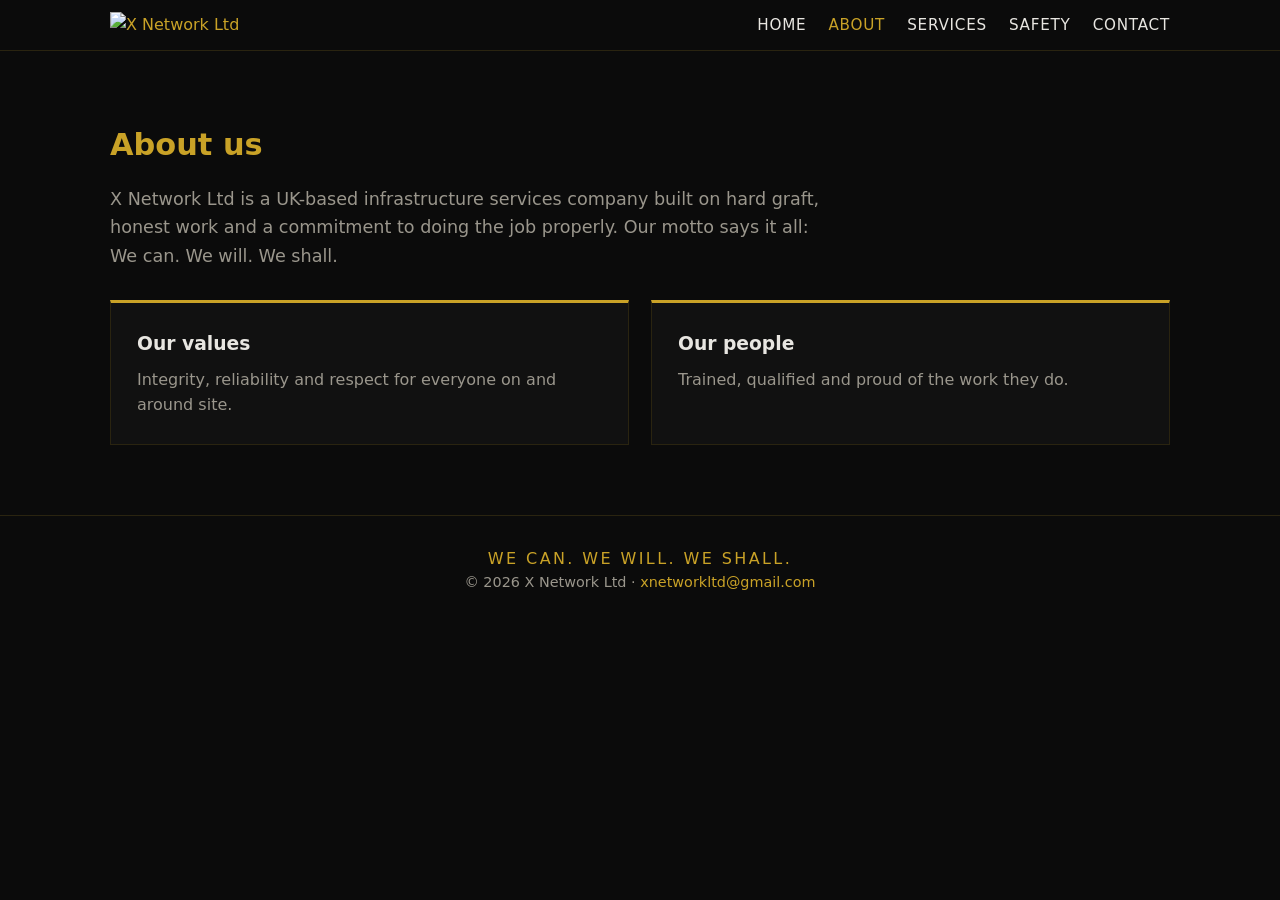
==== about.html @ 1fee2ac1 "Add X Network Ltd website" ====
<!doctype html><html lang="en-GB"><head><meta charset="utf-8"><meta name="viewport" content="width=device-width,initial-scale=1">
<title>About | X Network Ltd</title><meta name="description" content="X Network Ltd. Reliable, safety-first infrastructure services. We can. We will. We shall.">
<link rel="icon" href="assets/logo.png"><link rel="stylesheet" href="assets/style.css">
<!-- X Ads pixel slot (account id: oftlz). Paste X's base pixel code here when Dave approves going live. Nothing loaded yet. -->
</head><body><header><div class="nav"><a href="index.html"><img src="assets/logo.png" alt="X Network Ltd"></a><ul><li><a href="index.html">Home</a></li><li><a href="about.html" class=on>About</a></li><li><a href="services.html">Services</a></li><li><a href="safety.html">Safety</a></li><li><a href="contact.html">Contact</a></li></ul></div></header>
<section class="wrap"><h2>About us</h2><p class="lead">X Network Ltd is a UK-based infrastructure services company built on hard graft, honest work and a commitment to doing the job properly. Our motto says it all: We can. We will. We shall.</p><div class=grid><div class="card"><h3>Our values</h3><p>Integrity, reliability and respect for everyone on and around site.</p></div><div class="card"><h3>Our people</h3><p>Trained, qualified and proud of the work they do.</p></div></div></section>
<footer><p class="motto" style="font-size:1rem">We can. We will. We shall.</p><p>&copy; 2026 X Network Ltd &middot; <a href="mailto:xnetworkltd@gmail.com">xnetworkltd@gmail.com</a></p></footer></body></html>
---- assets/style.css ----
*{box-sizing:border-box;margin:0;padding:0}:root{--bk:#0b0b0b;--gd:#c9a227;--tx:#e8e6e1;--mu:#9a968c}
body{background:var(--bk);color:var(--tx);font-family:system-ui,-apple-system,Segoe UI,Roboto,Arial,sans-serif;line-height:1.6}
a{color:var(--gd);text-decoration:none}header{position:sticky;top:0;background:rgba(11,11,11,.95);border-bottom:1px solid #2a2410;z-index:9}
.nav{max-width:1100px;margin:auto;display:flex;align-items:center;justify-content:space-between;padding:12px 20px;flex-wrap:wrap;gap:10px}
.nav img{height:46px}.nav ul{list-style:none;display:flex;gap:22px;flex-wrap:wrap}.nav ul a{color:var(--tx);font-size:.95rem;letter-spacing:.05em;text-transform:uppercase}
.nav ul a:hover,.nav ul a.on{color:var(--gd)}
.hero{text-align:center;padding:110px 20px 90px;background:radial-gradient(circle at 50% 30%,#1c1708,#0b0b0b 70%)}
.hero img{width:min(320px,70%)}.hero h1{font-size:clamp(2rem,6vw,3.6rem);margin:24px 0 8px;letter-spacing:.04em}
.motto{color:var(--gd);font-size:clamp(1.1rem,3vw,1.5rem);letter-spacing:.15em;text-transform:uppercase}
.btn{display:inline-block;margin-top:30px;padding:14px 32px;border:2px solid var(--gd);color:var(--gd);text-transform:uppercase;letter-spacing:.1em;font-weight:600}
.btn:hover{background:var(--gd);color:var(--bk)}
section.wrap{max-width:1100px;margin:auto;padding:70px 20px}h2{color:var(--gd);font-size:1.9rem;margin-bottom:16px}
.grid{display:grid;grid-template-columns:repeat(auto-fit,minmax(240px,1fr));gap:22px;margin-top:30px}
.card{border:1px solid #2a2410;border-top:3px solid var(--gd);padding:26px;background:#111}.card h3{margin-bottom:8px}
.card p,.lead{color:var(--mu)}.lead{max-width:720px;font-size:1.1rem}
form{display:grid;gap:14px;max-width:560px;margin-top:24px}input,textarea{background:#141414;border:1px solid #333;color:var(--tx);padding:12px;font:inherit}
button{cursor:pointer;background:var(--gd);color:var(--bk);border:0;padding:14px;font-weight:700;text-transform:uppercase;letter-spacing:.1em}
footer{border-top:1px solid #2a2410;text-align:center;padding:30px 20px;color:var(--mu);font-size:.9rem}
@media(max-width:600px){.nav{justify-content:center}.nav ul{gap:14px;justify-content:center}.hero{padding:70px 16px}}
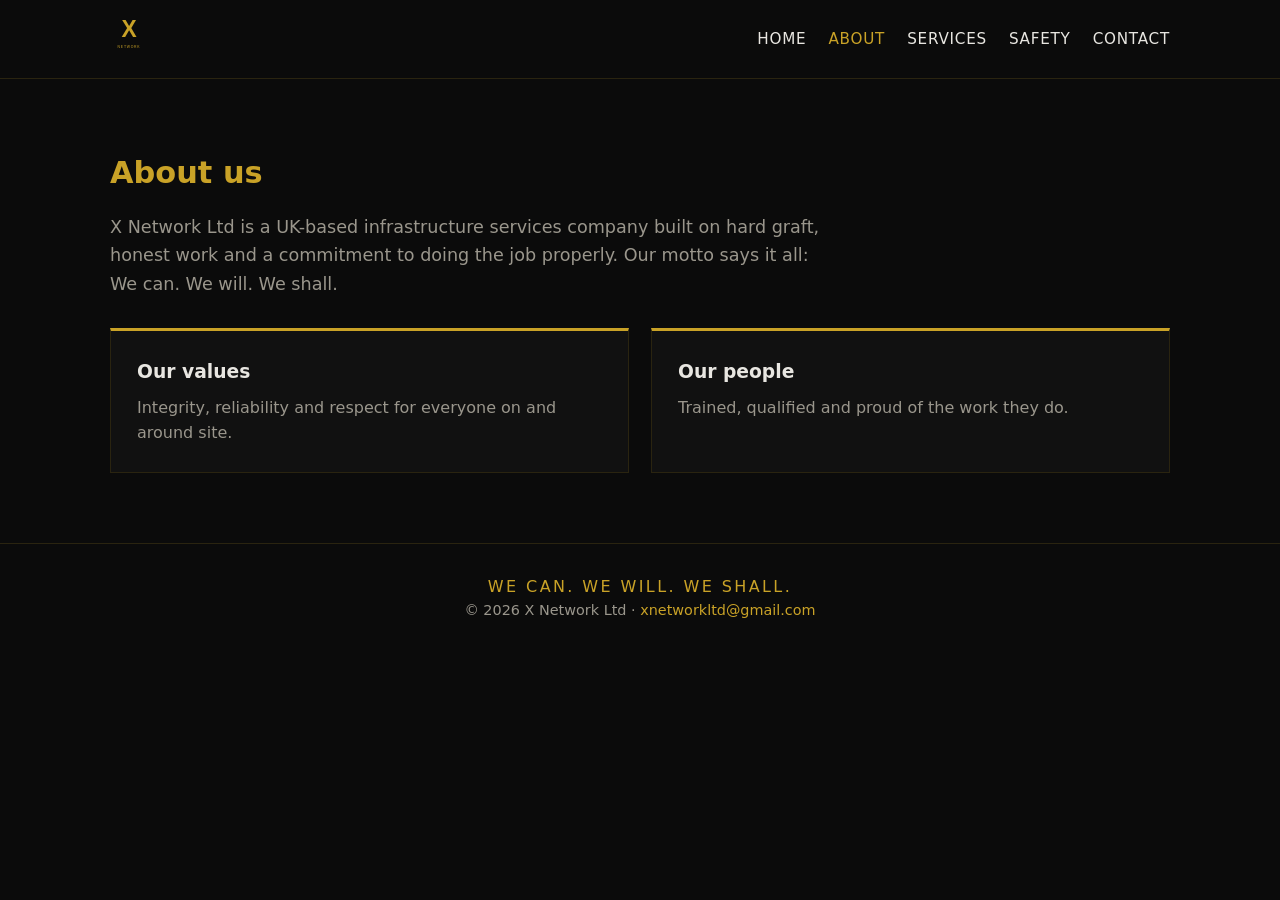
==== commit c6ea73b0: "Use SVG logo for GitHub Pages" ====
--- a/about.html
+++ b/about.html
@@ -1,7 +1,7 @@
 <!doctype html><html lang="en-GB"><head><meta charset="utf-8"><meta name="viewport" content="width=device-width,initial-scale=1">
 <title>About | X Network Ltd</title><meta name="description" content="X Network Ltd. Reliable, safety-first infrastructure services. We can. We will. We shall.">
-<link rel="icon" href="assets/logo.png"><link rel="stylesheet" href="assets/style.css">
+<link rel="icon" href="assets/logo.svg"><link rel="stylesheet" href="assets/style.css">
 <!-- X Ads pixel slot (account id: oftlz). Paste X's base pixel code here when Dave approves going live. Nothing loaded yet. -->
-</head><body><header><div class="nav"><a href="index.html"><img src="assets/logo.png" alt="X Network Ltd"></a><ul><li><a href="index.html">Home</a></li><li><a href="about.html" class=on>About</a></li><li><a href="services.html">Services</a></li><li><a href="safety.html">Safety</a></li><li><a href="contact.html">Contact</a></li></ul></div></header>
+</head><body><header><div class="nav"><a href="index.html"><img src="assets/logo.svg" alt="X Network Ltd"></a><ul><li><a href="index.html">Home</a></li><li><a href="about.html" class=on>About</a></li><li><a href="services.html">Services</a></li><li><a href="safety.html">Safety</a></li><li><a href="contact.html">Contact</a></li></ul></div></header>
 <section class="wrap"><h2>About us</h2><p class="lead">X Network Ltd is a UK-based infrastructure services company built on hard graft, honest work and a commitment to doing the job properly. Our motto says it all: We can. We will. We shall.</p><div class=grid><div class="card"><h3>Our values</h3><p>Integrity, reliability and respect for everyone on and around site.</p></div><div class="card"><h3>Our people</h3><p>Trained, qualified and proud of the work they do.</p></div></div></section>
 <footer><p class="motto" style="font-size:1rem">We can. We will. We shall.</p><p>&copy; 2026 X Network Ltd &middot; <a href="mailto:xnetworkltd@gmail.com">xnetworkltd@gmail.com</a></p></footer></body></html>
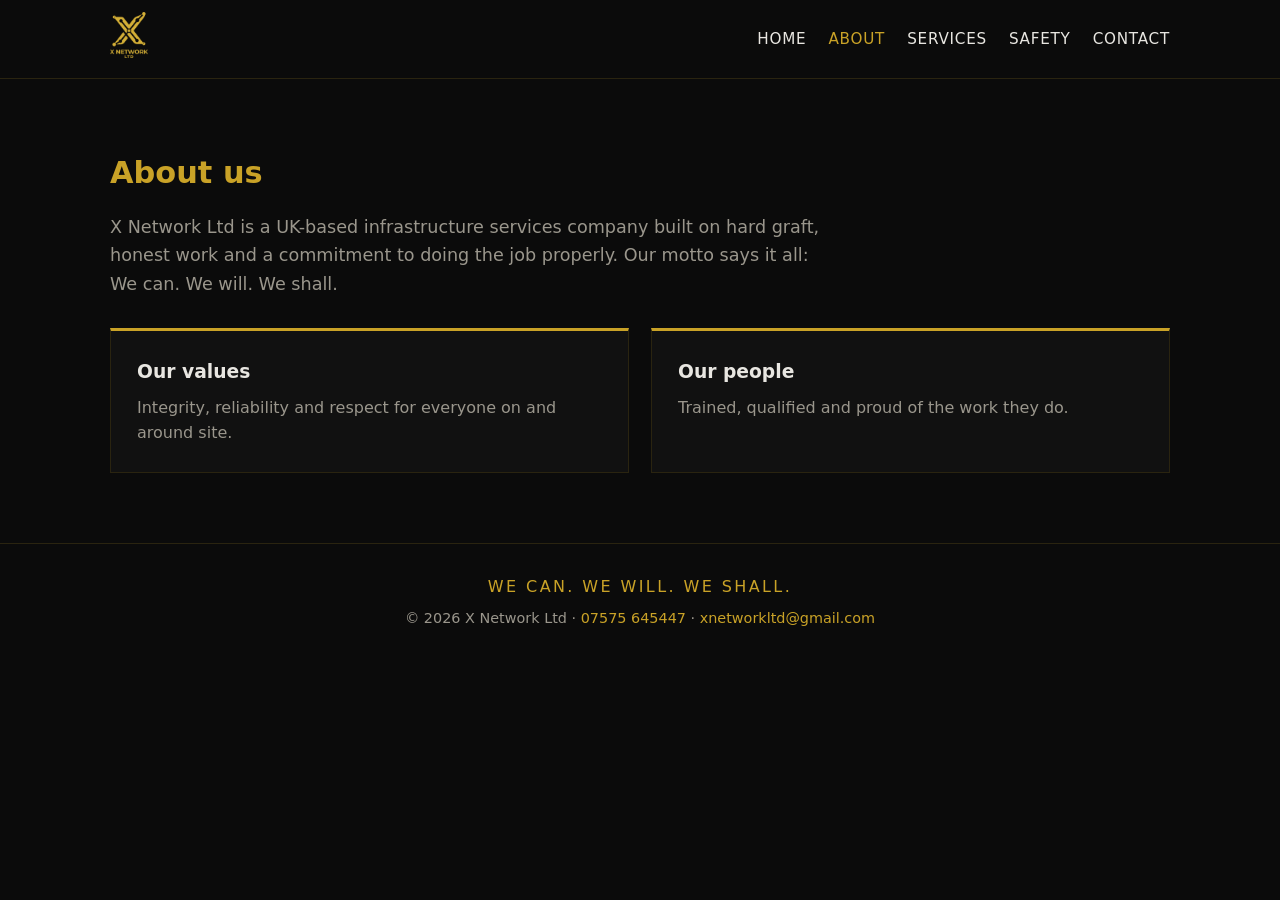
==== commit e38f4138: "Website upgrade: utility services pages" ====
--- a/about.html
+++ b/about.html
@@ -1,7 +1,31 @@
-<!doctype html><html lang="en-GB"><head><meta charset="utf-8"><meta name="viewport" content="width=device-width,initial-scale=1">
-<title>About | X Network Ltd</title><meta name="description" content="X Network Ltd. Reliable, safety-first infrastructure services. We can. We will. We shall.">
-<link rel="icon" href="assets/logo.svg"><link rel="stylesheet" href="assets/style.css">
+<!doctype html>
+<html lang="en-GB">
+<head>
+<meta charset="utf-8">
+<meta name="viewport" content="width=device-width,initial-scale=1">
+<title>About | X Network Ltd</title>
+<meta name="description" content="X Network Ltd. Reliable, safety-first infrastructure services. We can. We will. We shall.">
+<link rel="icon" href="assets/logo.png">
+<link rel="stylesheet" href="assets/style.css">
 <!-- X Ads pixel slot (account id: oftlz). Paste X's base pixel code here when Dave approves going live. Nothing loaded yet. -->
-</head><body><header><div class="nav"><a href="index.html"><img src="assets/logo.svg" alt="X Network Ltd"></a><ul><li><a href="index.html">Home</a></li><li><a href="about.html" class=on>About</a></li><li><a href="services.html">Services</a></li><li><a href="safety.html">Safety</a></li><li><a href="contact.html">Contact</a></li></ul></div></header>
-<section class="wrap"><h2>About us</h2><p class="lead">X Network Ltd is a UK-based infrastructure services company built on hard graft, honest work and a commitment to doing the job properly. Our motto says it all: We can. We will. We shall.</p><div class=grid><div class="card"><h3>Our values</h3><p>Integrity, reliability and respect for everyone on and around site.</p></div><div class="card"><h3>Our people</h3><p>Trained, qualified and proud of the work they do.</p></div></div></section>
-<footer><p class="motto" style="font-size:1rem">We can. We will. We shall.</p><p>&copy; 2026 X Network Ltd &middot; <a href="mailto:xnetworkltd@gmail.com">xnetworkltd@gmail.com</a></p></footer></body></html>+</head>
+<body>
+<header><div class="nav"><a href="index.html"><img src="assets/logo.png" alt="X Network Ltd"></a><ul>
+<li><a href="index.html">Home</a></li>
+<li><a href="about.html" class="on">About</a></li>
+<li><a href="services.html">Services</a></li>
+<li><a href="safety.html">Safety</a></li>
+<li><a href="contact.html">Contact</a></li>
+</ul></div></header>
+<section class="wrap">
+<h2>About us</h2>
+<p class="lead">X Network Ltd is a UK-based infrastructure services company built on hard graft, honest work and a commitment to doing the job properly. Our motto says it all: We can. We will. We shall.</p>
+<div class="grid">
+<div class="card"><h3>Our values</h3><p>Integrity, reliability and respect for everyone on and around site.</p></div>
+<div class="card"><h3>Our people</h3><p>Trained, qualified and proud of the work they do.</p></div>
+</div>
+</section>
+<footer><p class="motto">We can. We will. We shall.</p>
+<p>&copy; 2026 X Network Ltd &middot; <a href="tel:+447575645447">07575 645447</a> &middot; <a href="mailto:xnetworkltd@gmail.com">xnetworkltd@gmail.com</a></p></footer>
+</body>
+</html>
--- a/assets/style.css
+++ b/assets/style.css
@@ -16,4 +16,35 @@
 form{display:grid;gap:14px;max-width:560px;margin-top:24px}input,textarea{background:#141414;border:1px solid #333;color:var(--tx);padding:12px;font:inherit}
 button{cursor:pointer;background:var(--gd);color:var(--bk);border:0;padding:14px;font-weight:700;text-transform:uppercase;letter-spacing:.1em}
 footer{border-top:1px solid #2a2410;text-align:center;padding:30px 20px;color:var(--mu);font-size:.9rem}
-@media(max-width:600px){.nav{justify-content:center}.nav ul{gap:14px;justify-content:center}.hero{padding:70px 16px}}+@media(max-width:600px){.nav{justify-content:center}.nav ul{gap:14px;justify-content:center}.hero{padding:70px 16px}}
+
+/* Services upgrade 17 Nov 2026 — preview only */
+.hero .tagline{margin:16px auto 0;color:var(--mu);font-size:1.08rem;max-width:640px}
+.feature{display:grid;grid-template-columns:minmax(0,1.05fr) minmax(0,.95fr);gap:40px;align-items:center;margin:28px 0 10px}
+.feature.reverse{grid-template-columns:minmax(0,.95fr) minmax(0,1.05fr)}
+.feature.reverse .feature-copy{order:-1}
+.feature-media{border:1px solid #2a2410;background:#0b0b0b;overflow:hidden}
+.feature-media img,.photo-card img{width:100%;height:auto;display:block;aspect-ratio:1/1;object-fit:cover;background:#0b0b0b}
+.feature-copy h3{font-size:1.45rem;margin-bottom:10px}
+.photo-grid{display:grid;grid-template-columns:repeat(3,minmax(0,1fr));gap:22px;margin-top:22px}
+.photo-grid.two{grid-template-columns:repeat(2,minmax(0,1fr))}
+.photo-card{border:1px solid #2a2410;border-top:3px solid var(--gd);background:#111;overflow:hidden}
+.photo-card .pad{padding:18px 20px 22px}
+.photo-card h3{margin-bottom:6px;font-size:1.05rem}
+.photo-card p{color:var(--mu);font-size:.95rem}
+.svc-block{margin-top:56px}
+.cta{text-align:center;border:1px solid #2a2410;border-top:3px solid var(--gd);background:#111;padding:48px 24px;margin-top:56px}
+.cta h2{margin-bottom:12px}
+.cta .contact-lines{margin:22px 0 6px;font-size:1.15rem;color:var(--tx);display:flex;flex-wrap:wrap;gap:8px 28px;justify-content:center}
+.cta .contact-lines a{color:var(--gd)}
+.btn.solid{background:var(--gd);color:var(--bk);margin-top:22px}
+.btn.solid:hover{background:transparent;color:var(--gd)}
+.teaser-link{display:block;color:inherit}
+.teaser-link:hover .photo-card{border-color:var(--gd)}
+.more{margin-top:28px;color:var(--mu);max-width:720px}
+footer .motto{font-size:1rem;margin-bottom:8px}
+@media(max-width:800px){
+  .feature,.feature.reverse{grid-template-columns:1fr;gap:22px}
+  .feature .feature-copy,.feature.reverse .feature-copy{order:-1}
+  .photo-grid,.photo-grid.two{grid-template-columns:1fr}
+}
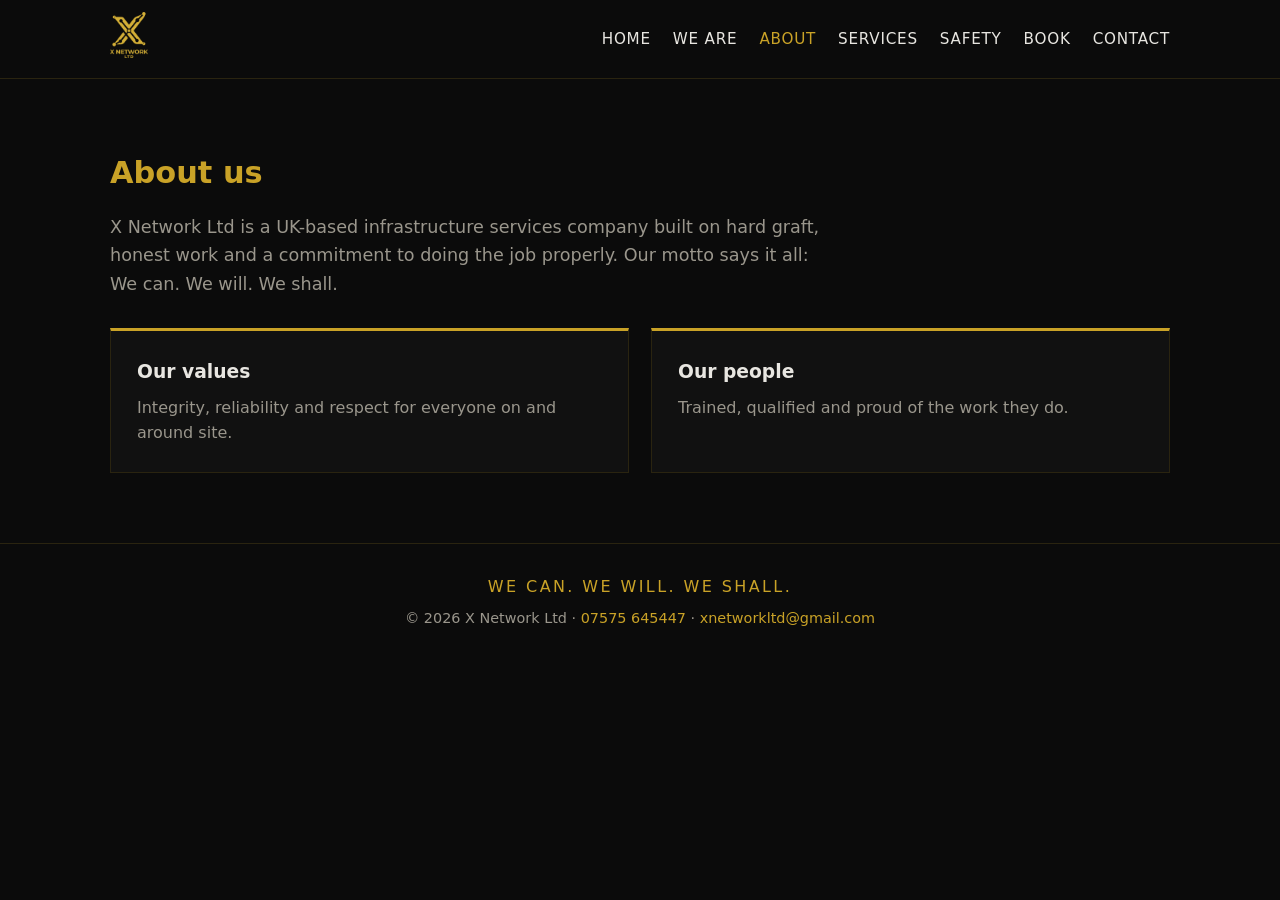
==== commit 6036b36c: "Add We are and Book nav links on remaining pages" ====
--- a/about.html
+++ b/about.html
@@ -12,9 +12,11 @@
 <body>
 <header><div class="nav"><a href="index.html"><img src="assets/logo.png" alt="X Network Ltd"></a><ul>
 <li><a href="index.html">Home</a></li>
+<li><a href="we-are.html">We are</a></li>
 <li><a href="about.html" class="on">About</a></li>
 <li><a href="services.html">Services</a></li>
 <li><a href="safety.html">Safety</a></li>
+<li><a href="book.html">Book</a></li>
 <li><a href="contact.html">Contact</a></li>
 </ul></div></header>
 <section class="wrap">
--- a/assets/style.css
+++ b/assets/style.css
@@ -48,3 +48,33 @@
   .feature .feature-copy,.feature.reverse .feature-copy{order:-1}
   .photo-grid,.photo-grid.two{grid-template-columns:1fr}
 }
+
+/* 22 Nov 2026 — site support block */
+.svc-block > h3{font-size:1.45rem;margin-bottom:10px}
+.svc-block > .lead{margin-bottom:8px}
+.follow-on{margin-top:36px}
+
+
+/* 22 Nov 2026 — We are X Network + Book (draft only, not live) */
+.hero.compact{padding:80px 20px 60px}
+.hero.compact img{width:min(220px,50%)}
+.hero.compact h1{font-size:clamp(1.8rem,5vw,3rem);margin:20px 0 8px}
+.hero .btn + .btn, .cta .btn + .btn{margin-left:12px}
+.btn-book{display:inline-block;margin-top:16px;padding:10px 18px;border:1px solid var(--gd);color:var(--gd);text-transform:uppercase;letter-spacing:.08em;font-size:.8rem;font-weight:600}
+.btn-book:hover{background:var(--gd);color:var(--bk)}
+form{max-width:640px}
+form label{color:var(--tx);font-size:.95rem}
+form input,form textarea,form select{background:#141414;border:1px solid #333;color:var(--tx);padding:12px;font:inherit;width:100%}
+form select{appearance:auto}
+form.book{max-width:640px}
+form.book label{color:var(--tx);font-size:.95rem;margin-top:4px}
+form.book input, form.book select, form.book textarea{background:#141414;border:1px solid #333;color:var(--tx);padding:12px;font:inherit;width:100%}
+form.book select{appearance:auto}
+form.book .consent{display:flex;gap:12px;align-items:flex-start;color:var(--mu);font-size:.95rem;line-height:1.45;margin-top:8px}
+form.book .consent input{width:auto;margin-top:4px;flex:0 0 auto;accent-color:var(--gd)}
+.form-note{color:var(--mu);font-size:.95rem;max-width:640px;margin-top:22px}
+#chosen{color:var(--gd)}
+@media(max-width:900px){.nav ul{gap:14px}}
+@media(max-width:600px){
+  .hero .btn + .btn, .cta .btn + .btn{margin-left:0;display:block}
+}
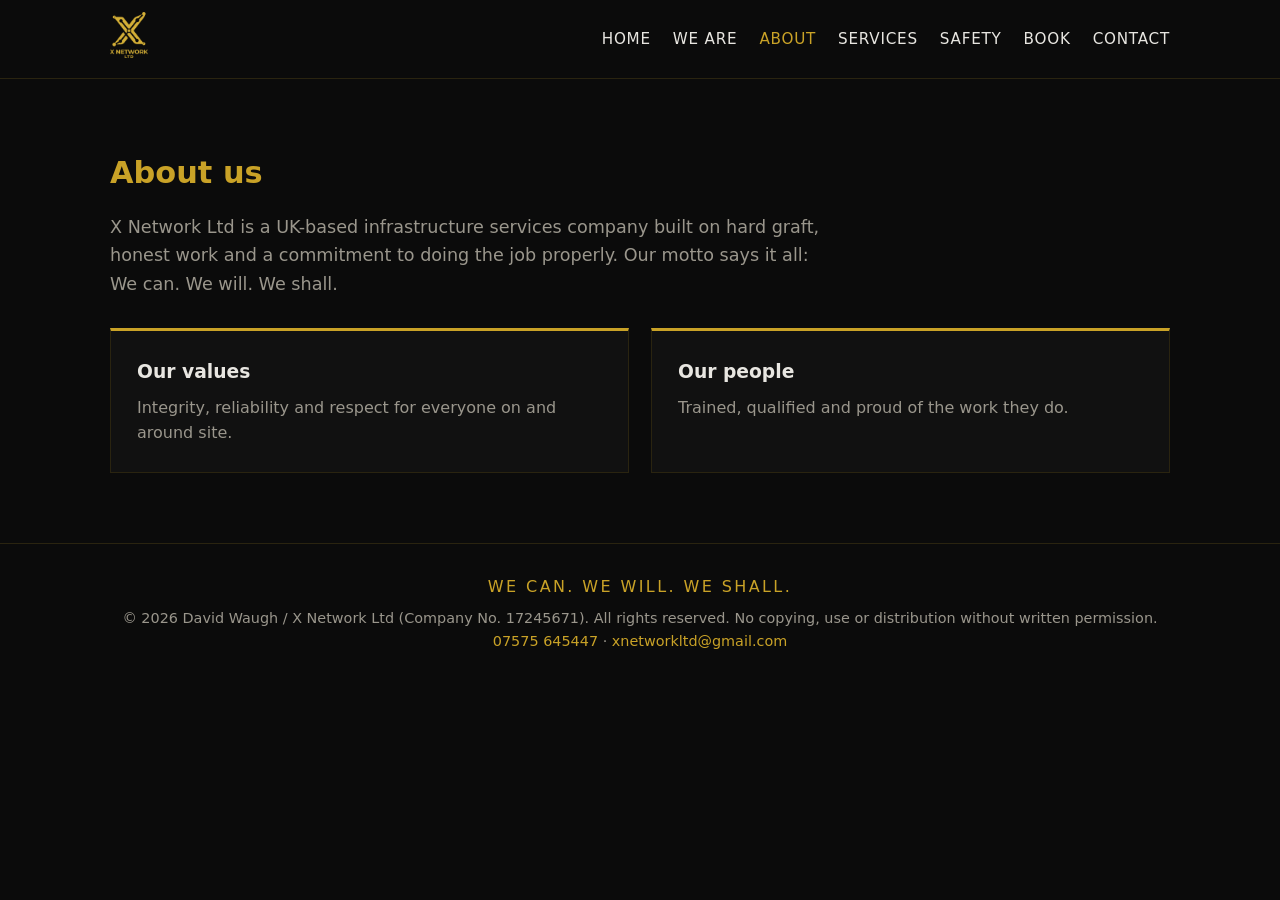
==== commit 2fe24651: "Add copyright footer to Home, About, Contact and Safety pages. Footer only. Do not merge to main unt" ====
--- a/about.html
+++ b/about.html
@@ -28,6 +28,7 @@
 </div>
 </section>
 <footer><p class="motto">We can. We will. We shall.</p>
-<p>&copy; 2026 X Network Ltd &middot; <a href="tel:+447575645447">07575 645447</a> &middot; <a href="mailto:xnetworkltd@gmail.com">xnetworkltd@gmail.com</a></p></footer>
+<p class="copyright-notice">&copy; 2026 David Waugh / X Network Ltd (Company No. 17245671). All rights reserved. No copying, use or distribution without written permission.</p>
+<p><a href="tel:+447575645447">07575 645447</a> &middot; <a href="mailto:xnetworkltd@gmail.com">xnetworkltd@gmail.com</a></p></footer>
 </body>
 </html>
